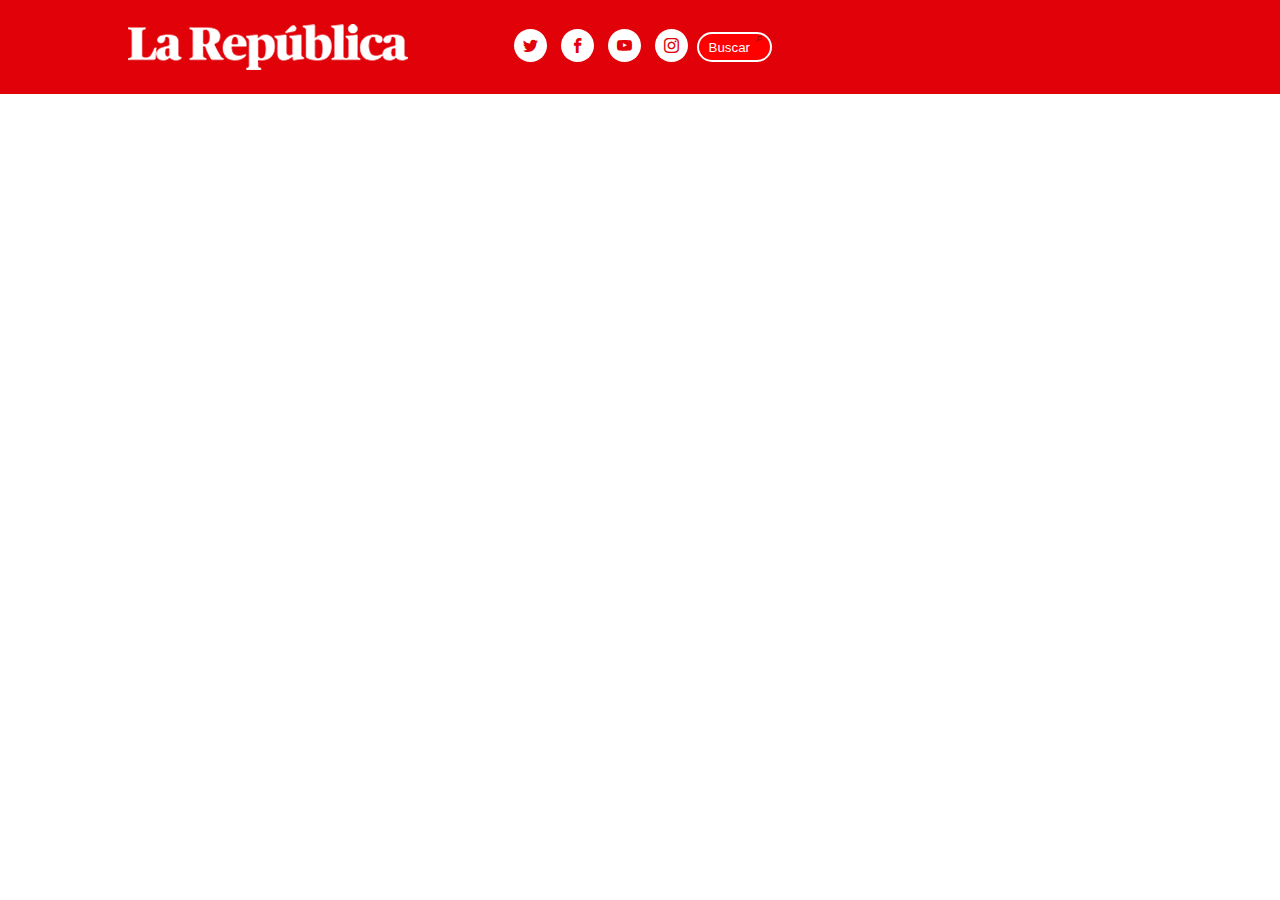
==== index.html @ fd023019 "Estructura y estilos" ====
<!DOCTYPE html>
<html lang="es">
	<head>
		<meta charset="UTF-8">
		<meta name="viewport" content="width=device-width, initial-scale=1.0">
		<link rel="shortcut icon" href="assets/img/favicon.ico" type="image/vnd.microsoft.icon" />
		<meta http-equiv="X-UA-Compatible" content="ie=edge">
		<link rel="stylesheet" type="text/css" href="assets/icomoon/style.css">
		<link rel="stylesheet" type="text/css" href="assets/css/main.css">
		<title>Diario La República | Fiorella Quispe</title>
	</head>
	<body>
		<header>
			<div class="principal">
				<a href="#" class="logo"><img src="assets/img/logo.png"></a>
				<span class="icon-twitter icon"></span>
				<span class="icon-facebook icon"></span>
				<span class="icon-youtube icon"></span>
				<span class="icon-instagram icon"></span>
				<input class="input-search" type="search" placeholder="Buscar">
				
				
			</div>
			<nav class="main"></nav>
			
		</header>

		<section>
		</section>

		<footer>
		</footer>

		<script type="text/javascript" src=""></script>
	</body>
</html>
---- assets/icomoon/style.css ----
@font-face {
  font-family: 'icomoon';
  src:  url('fonts/icomoon.eot?mzu7fv');
  src:  url('fonts/icomoon.eot?mzu7fv#iefix') format('embedded-opentype'),
    url('fonts/icomoon.ttf?mzu7fv') format('truetype'),
    url('fonts/icomoon.woff?mzu7fv') format('woff'),
    url('fonts/icomoon.svg?mzu7fv#icomoon') format('svg');
  font-weight: normal;
  font-style: normal;
}

[class^="icon-"], [class*=" icon-"] {
  /* use !important to prevent issues with browser extensions that change fonts */
  font-family: 'icomoon' !important;
  speak: none;
  font-style: normal;
  font-weight: normal;
  font-variant: normal;
  text-transform: none;
  line-height: 1;

  /* Better Font Rendering =========== */
  -webkit-font-smoothing: antialiased;
  -moz-osx-font-smoothing: grayscale;
}

.icon-bell:before {
  content: "\e905";
}
.icon-search:before {
  content: "\e903";
}
.icon-instagram:before {
  content: "\e906";
}
.icon-share:before {
  content: "\e904";
}
.icon-youtube:before {
  content: "\e902";
}
.icon-twitter:before {
  content: "\e901";
}
.icon-facebook:before {
  content: "\e900";
}
---- assets/css/main.css ----
body, html{
	margin:0;
	padding: 0;
	box-sizing: border-box;
}
.principal{
	position: relative;
    background: #E00109;
    text-align: center;
    padding: 2rem 0;
    width: 100%;
}
a.logo{
	position: absolute;
    left: 10%;
    top: 24%;
}
span.icon{
    margin: 5px;
    font-size: 15px;
    color: #E00109;
    background-color: white;
    border-radius: 50%;
    padding: 9px;
}
input.input-search{
	background: url(../img/lupa.png) red;
    background-repeat: no-repeat;
    background-size: 10px 10px;
    background-position: 55px 0.1px;
	border-radius: 50px;
    border: 2px solid white;
       padding-left: 10px;
    width: 75px;
    height: 30px;
}
::-webkit-input-placeholder { /* Chrome/Opera/Safari */
  color: white;
}
::-moz-placeholder { /* Firefox 19+ */
  color: white;
}
:-ms-input-placeholder { /* IE 10+ */
  color: white;
}
:-moz-placeholder { /* Firefox 18- */
  color: white;
}
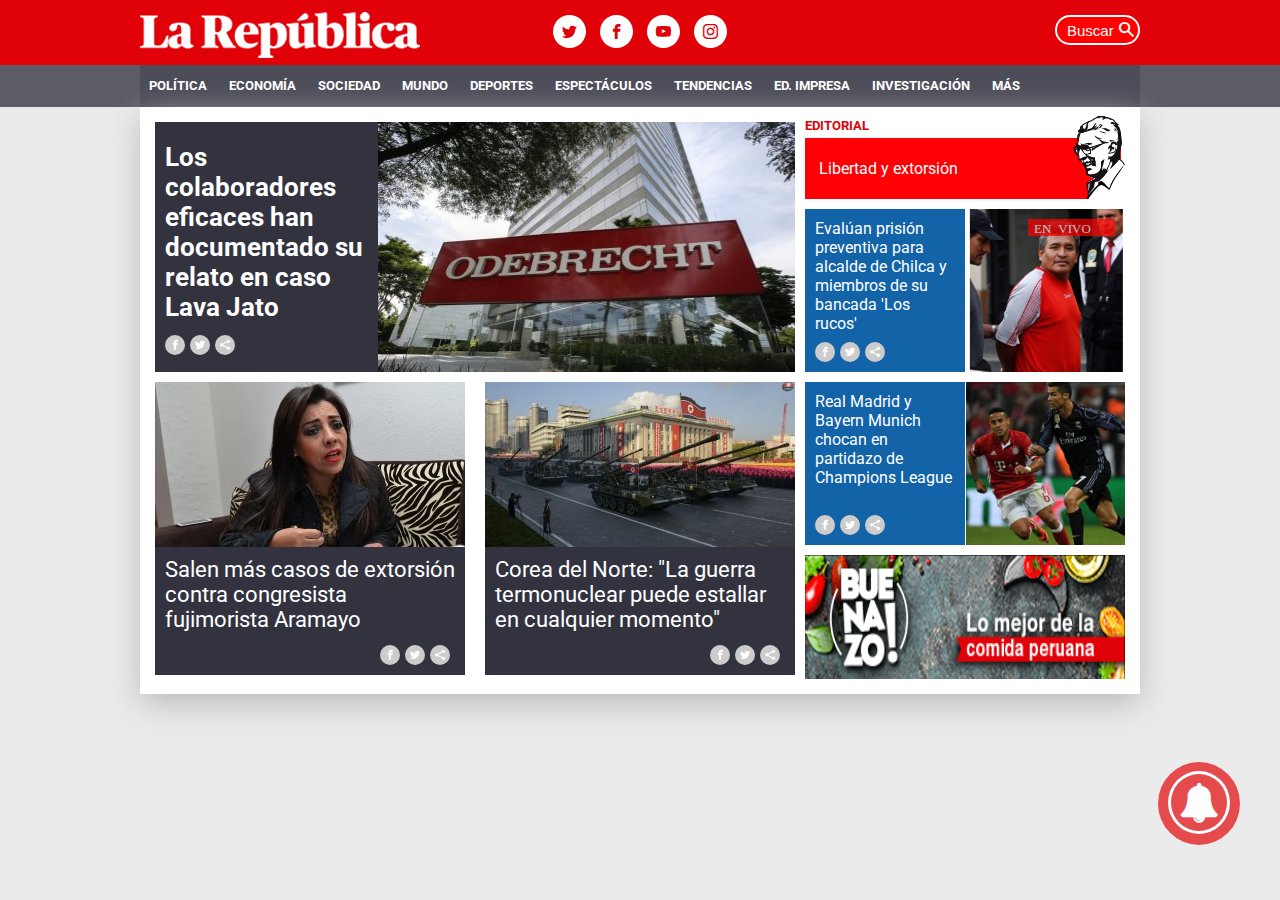
==== commit 5474f96a: "Añadiendo README y Alarm" ====
--- a/index.html
+++ b/index.html
@@ -5,27 +5,126 @@
 		<meta name="viewport" content="width=device-width, initial-scale=1.0">
 		<link rel="shortcut icon" href="assets/img/favicon.ico" type="image/vnd.microsoft.icon" />
 		<meta http-equiv="X-UA-Compatible" content="ie=edge">
+		<link href="https://fonts.googleapis.com/css?family=Roboto" rel="stylesheet">
 		<link rel="stylesheet" type="text/css" href="assets/icomoon/style.css">
 		<link rel="stylesheet" type="text/css" href="assets/css/main.css">
 		<title>Diario La República | Fiorella Quispe</title>
 	</head>
 	<body>
+		<div class="alarm">
+			<span class="icon-bell"></span>
+		</div>
 		<header>
-			<div class="principal">
-				<a href="#" class="logo"><img src="assets/img/logo.png"></a>
-				<span class="icon-twitter icon"></span>
-				<span class="icon-facebook icon"></span>
-				<span class="icon-youtube icon"></span>
-				<span class="icon-instagram icon"></span>
-				<input class="input-search" type="search" placeholder="Buscar">
-				
-				
+			<div class="principal center-box">
+				<a href="http://larepublica.pe/" target="_blank" class="logo">
+					<img src="assets/img/logo.png">
+				</a>
+				<a href="https://twitter.com/larepublica_pe" target="_blank">
+					<span class="icon-twitter icon"></span>
+				</a>
+				<a href="https://www.facebook.com/larepublicape/" target="_blank">
+					<span class="icon-facebook icon"></span>
+				</a>
+				<a href="https://www.youtube.com/user/larepublicaweb2" target="_blank">
+					<span class="icon-youtube icon"></span>
+				</a>
+				<a href="https://www.instagram.com/larepublica_pe/" target="_blank">
+					<span class="icon-instagram icon"></span>
+				</a>
+				<button>Buscar<span class="icon-search"></span></button>
 			</div>
-			<nav class="main"></nav>
-			
 		</header>
-
-		<section>
+		<nav class="main">
+			<div class="main-container center-box">
+				<a href="">Política</a>
+				<a href="">Economía</a>
+				<a href="">Sociedad</a>
+				<a href="">Mundo</a>
+				<a href="">Deportes</a>
+				<a href="">Espectáculos</a>
+				<a href="">Tendencias</a>
+				<a href="">Ed. Impresa</a>
+				<a href="">Investigación</a>
+				<a href="">Más<i class="icon-keyboard_arrow_down arrow"></i></a>
+			</div>
+		</nav>
+		<section class="center-box">
+			<div class="body-content">
+				<div class="first-column">
+					<div class="big-box">
+						<div class="big-box__title">
+							<div class="big-box__title__text">
+								Los colaboradores eficaces han documentado su relato en caso Lava Jato
+							</div>
+							<div class="icons">
+								<span class="icon-facebook"></span>
+								<span class="icon-twitter"></span>
+								<span class="icon-share"></span>
+							</div>
+						</div>
+						<div class="big-box__image odebrecht"></div>
+					</div>
+					<div class="list-news">
+						<div class="news">
+							<div class="alejandra-aramayo"></div>
+							<div class="news__title">
+								<div>Salen más casos de extorsión contra congresista fujimorista Aramayo</div>
+								<div class="icons icons--left">
+								<span class="icon-facebook"></span>
+								<span class="icon-twitter"></span>
+								<span class="icon-share"></span>
+								</div>
+							</div>	
+						</div>
+						<div class="news">
+							<div class="corea-del-norte-"></div>
+							<div class="news__title">
+								<div>Corea del Norte: "La guerra termonuclear puede estallar en cualquier momento"</div>
+								<div class="icons icons--left">
+								<span class="icon-facebook"></span>
+								<span class="icon-twitter"></span>
+								<span class="icon-share"></span>
+								</div>
+							</div>
+						</div>
+					</div>
+				</div>
+				<div class="second-column">
+					<div class="right-editorial">
+						<h2>Editorial</h2>
+						<p class="text-editorial">Libertad y extorsión<span class="senora"></span></p>	
+					</div>
+					<div class="news-blue chilca">
+						<div class="news-blue__title">
+							<div>Evalúan prisión preventiva para alcalde de Chilca y miembros de su bancada 'Los rucos'</div>
+							<div class="icons-right">
+								<span class="icon-facebook"></span>
+								<span class="icon-twitter"></span>
+								<span class="icon-share"></span>
+							</div>
+						</div>
+						<div class="news-blue__image alcalde-de-chilca">
+							<span class="alert icon-play">EN VIVO</span>
+							<!-- <span class="icon-play"></span> -->
+						</div>
+					</div>
+					<div class="news-blue">
+						<div class="news-blue__title">
+							<div>Real Madrid y Bayern Munich chocan en partidazo de Champions League</div>
+							<div class="icons-right-special">
+								<span class="icon-facebook"></span>
+								<span class="icon-twitter"></span>
+								<span class="icon-share"></span>
+							</div>
+						</div>
+						<div class="news-blue__image futbol"></div>
+					</div>
+					<div class="anuncio-content">
+						<div class="anunciofood"></div>
+					</div>
+					
+				</div>
+			</div>
 		</section>
 
 		<footer>
--- a/assets/css/main.css
+++ b/assets/css/main.css
@@ -1,48 +1,333 @@
 body, html{
+  background-color: #EBEBEB;
 	margin:0;
 	padding: 0;
 	box-sizing: border-box;
-}
-.principal{
+  font-family: 'Roboto', sans-serif;
+}
+.center-box{
+    width: 100%;
+    max-width: 1000px;
+    margin: auto;
+}
+div.alarm{
+    cursor: pointer;
+    padding: 21px 10px;
+    right: 40px;
+    bottom: 55px;
+    background-color: #E54B4D;
+    position: fixed;
+    border-radius: 50%;
+}
+div.alarm span{
+    background-color: #E54B4D;
+    border: 3px solid white;
+    font-size: 40px;
+    /* font-size: 50px; */
+    color: white;
+    border-radius: 50%;
+    padding: 8px;
+}
+header{
+  background: #E00109;
+  text-align: center;
+  padding: 23px 0;
+}
+div.principal{
 	position: relative;
-    background: #E00109;
+}
+a{
+  text-decoration:none;   
+  cursor:pointer;
+}
+a.logo{
+    position: absolute;
+    left: 0;
+    top: -12px;
+}
+span.icon{
+  margin: 5px;
+  font-size: 15px;
+  color: #E00109;
+  background-color: white;
+  border-radius: 50%;
+  padding: 9px;
+}
+span.icon:hover{
+  opacity: 0.5;
+}
+button{
+  padding-left: 10px;
+  top: -8px;
+  position: absolute;
+  right: 0;
+  font-size: 15px;
+  width: 85px;
+  color: white;
+  background-color: red;
+  border: 2px solid white;
+  border-radius: 50px;
+  height: 30px;
+}
+button span.icon-search{
+  margin-left: 5px;
+}
+/*--------------MENU----------------------*/
+nav.main{
+  background: #5C5C66;
+  height: auto;
+}   
+div.main-container{
+  background: #4D4D59;
+}
+div.main-container a{
+  top: -4px;
+  position: relative;
+  display: inline-block;
+  padding: 10px 9px 10px;
+  font-size: 13px;
+  font-weight: bold;
+  color: #fff;
+  text-transform: uppercase;
+}
+i.arrow{
+  position: relative;
+  top: 3px;
+  margin-left: 7px;
+  font-size: 20px;
+  font-weight: bold;
+}
+/*------------BODY----------------*/
+section{
+  position: relative;
+}
+div.body-content{
+  display: flex;
+  width: 970px;
+  background-color: white;
+  padding: 15px;
+  box-shadow: 0 10px 30px 0px #bbb;
+  -webkit-box-shadow: 0 10px 30px 0px #bbb;
+}
+
+.first-column{
+  width: 640px;
+  margin-right: 5px;
+}
+.big-box{
+  width: 100%;
+  display: flex;
+  margin-bottom: 10px;
+}
+.big-box__title{
+  width: 34%;
+  background-color: #333340;
+  font-weight: bold;
+  color: #fff;
+  font-size: 26px;
+  padding-left: 10px;
+  padding-top: 20px;
+}
+.icons{
+  display: flex;
+  justify-content: flex-start;
+  margin-top: 13px;
+}
+.icons span{
+    cursor: pointer;
+    padding: 5px;
+    border-radius: 50%;
+    background-color: #ccc;
+    font-size: 10px;
+    width: 10px;
     text-align: center;
-    padding: 2rem 0;
-    width: 100%;
-}
-a.logo{
-	position: absolute;
-    left: 10%;
-    top: 24%;
-}
-span.icon{
-    margin: 5px;
-    font-size: 15px;
-    color: #E00109;
-    background-color: white;
-    border-radius: 50%;
-    padding: 9px;
-}
-input.input-search{
-	background: url(../img/lupa.png) red;
-    background-repeat: no-repeat;
-    background-size: 10px 10px;
-    background-position: 55px 0.1px;
-	border-radius: 50px;
-    border: 2px solid white;
-       padding-left: 10px;
-    width: 75px;
-    height: 30px;
-}
-::-webkit-input-placeholder { /* Chrome/Opera/Safari */
+    margin-right: 5px;
+}
+.icons--left{
+  justify-content: flex-end;
+}
+.icons-right{
+  display: flex;
+  justify-content: flex-start;
+  margin-top: 9px;
+}
+.icons-right-special{
+  display: flex;
+  justify-content: flex-start;
+  margin-top: 28px;
+}
+.icons-right-special span{
+    cursor: pointer;
+    padding: 5px;
+    border-radius: 50%;
+    background-color: #ccc;
+    font-size: 10px;
+    width: 10px;
+    text-align: center;
+    margin-right: 5px;
+}
+
+.icons-right span{
+    cursor: pointer;
+    padding: 5px;
+    border-radius: 50%;
+    background-color: #ccc;
+    font-size: 10px;
+    width: 10px;
+    text-align: center;
+    margin-right: 5px;
+}
+
+/*---------------------------------ESTILOS SEGUNDA COLUMNA----------------*/
+.second-column{
+  width: 320px;
+  margin-left: 5px;
+}
+.list-news{
+  display: flex;
+  margin-left: -10px;
+  margin-right: -10px;
+}
+div.right-editorial h2{
+    top: 0;
+    position: absolute;
+    text-transform: uppercase;
+    font-size: 13px;
+    color: #e00109;
+}
+p.text-editorial{
+  width: 90%;
+  padding: 20.9px 14px;
+  background: #ff0004;
+  color: #fff;
+}
+.news{
+  width: 310px;
+  margin: 0 10px;
+}
+.news__title{
+  background-color: #333340;
+  color: #fff;
+  font-size: 22px;
+  padding: 10px;
+}
+.chilca{
+  margin-top: -6px;
+}
+span.alert{
+  opacity: 0.7;
+  width: 75px;
+  right: 25px;
+  font-size: 13px;
+  position: absolute;
+  background-color: red;
   color: white;
-}
-::-moz-placeholder { /* Firefox 19+ */
-  color: white;
-}
-:-ms-input-placeholder { /* IE 10+ */
-  color: white;
-}
-:-moz-placeholder { /* Firefox 18- */
-  color: white;
-}+  padding: 2px 6px;
+}
+
+.news-blue{
+  width: 320px;
+  display: flex;
+  height: 163px;
+  margin-bottom: 10px;
+  justify-content: space-between;
+  margin-right: -10px;
+}
+.news-blue__title{
+  width: 50%;
+  padding: 10px;
+  background: #1363a9;
+  color: #fff;
+}
+.news-blue__image{
+  background-color: #000;
+  width: 50%;
+  padding: 10px;
+  border-left: 1px solid #fff;
+}
+.anuncio-content{
+    background-color: black;
+    position: relative;
+    width: 320px;
+    height: 124px;
+}
+
+/*------- SPRITE COLUMNA IZQUIERDA ------------*/
+.odebrecht, .alejandra-aramayo, .corea-del-norte-{
+  background: url(../sprites/sprites-col-left.png) no-repeat;
+}
+.odebrecht{
+  background-position: -391px -18px ;
+  width: 425px;
+  height: 250px;
+  display: inline-block;
+}
+
+.alejandra-aramayo{
+  background-position: -69px -286px ;
+  width: 310px;
+  height: 165px;
+}
+
+.corea-del-norte-{
+  background-position: -503px -285px ;
+  width: 310px;
+  height: 165px;
+}
+
+/*------- SPRITE COLUMNA DERECHA ------------*/
+.senora{
+  background: url(../sprites/sprites-col-right.png) no-repeat;
+  top: 9px;
+  position: absolute;
+  background-position: -870px 0;
+  width: 53px;
+  height: 84px;
+  right: 15px;
+}
+
+.alcalde-de-chilca{
+  background: url(../sprites/sprites-col-right.png) no-repeat;
+  background-position: -439px -65px;
+  background-size: 600px 620px;
+}
+
+.futbol{
+  background: url(../sprites/sprites-col-right.png) no-repeat;
+  background-position: -55px -140px;
+  background-size: 350px 350px;
+}
+
+.anunciofood{
+  background: url(../sprites/sprites-col-right.png) no-repeat;
+  background-position: -340px -1236px;
+  background-size: 979px 1360px;
+  width: 320px;
+  height: 124px;
+}
+
+
+
+
+
+
+
+
+
+
+
+
+
+
+
+
+
+
+
+
+
+
+
+
+
+
